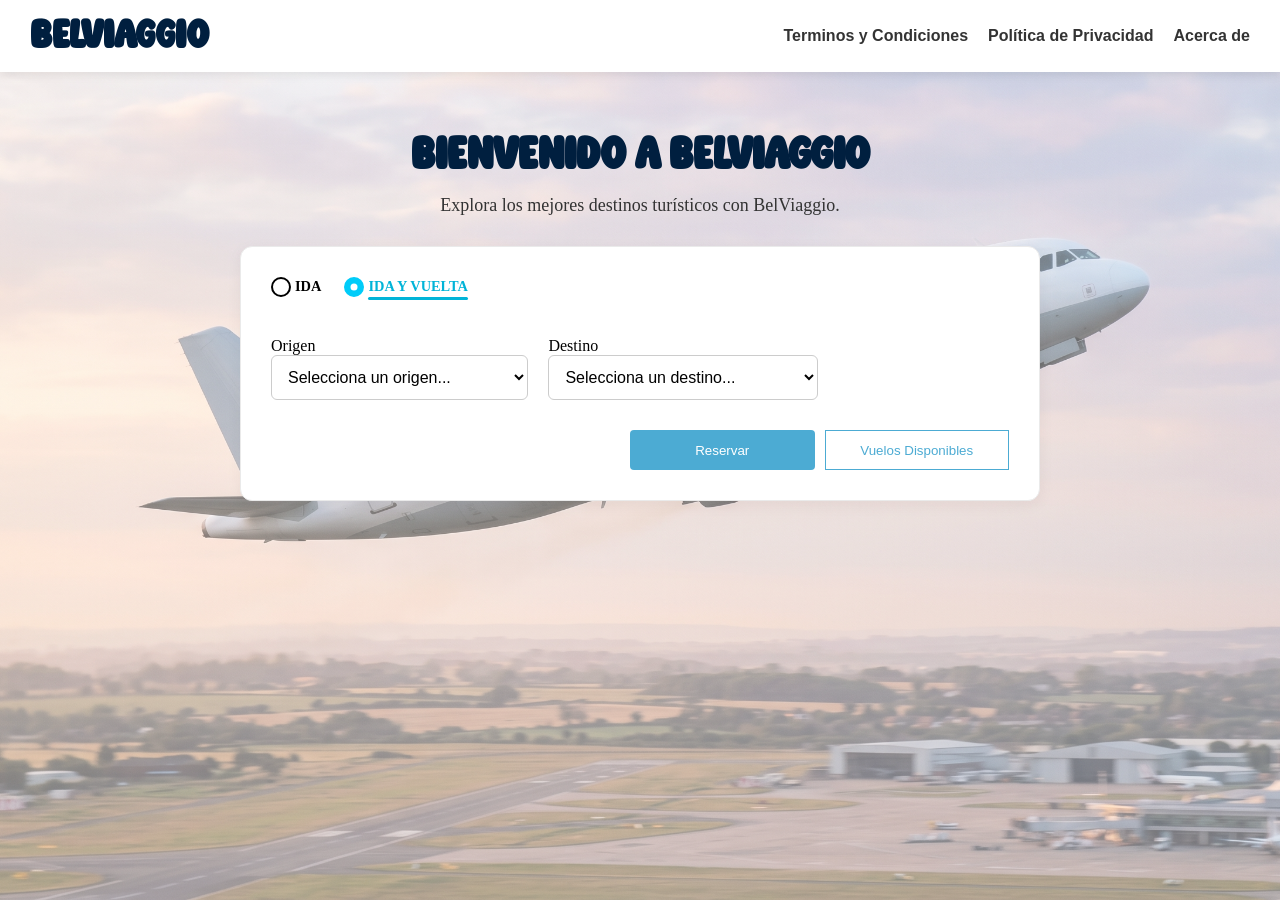
==== src/html/index.html @ 8204d9a9 "Redireccionamiento mejorado, mejora en logica" ====
<!DOCTYPE html>
<html lang="es">
<head>
    <meta charset="utf-8">
    <meta name="viewport" content="width=device-width, initial-scale=1.0">
    <title>BelViaggio - Inicio</title>
    <link rel="stylesheet" href="../css/pages/inicio.css">
</head>
<body>
    <header class="header">
        <h1 class="header-title">BelViaggio</h1>
        
        <nav class="headerNav">
            <a href="#" id="terminos" class="headerNav-link">Terminos y Condiciones</a>
            <a href="#" id="privacidad" class="headerNav-link">Política de Privacidad</a>
            <a href="#" id="acerca" class="headerNav-link">Acerca de</a>
        </nav>
    </header>
    <main>
        <div class="mainContent">
            <h2>Bienvenido a BelViaggio</h2>
            <p>Explora los mejores destinos turísticos con BelViaggio.</p>
        </div>
        
        <div class="seleccionador">
            <div class="radio-group">
                <div class="grupo-ida">
                    <input type="radio" id="ida" name="tipoViaje">
                    <label for="ida">IDA</label>
                </div>
                <div class="grupo-vuelta"> 
                    <input type="radio" id="vuelta" name="tipoViaje" checked>
                    <label for="vuelta">IDA Y VUELTA</label>
                </div>
            </div>

            <div class="contenedor-inputs">
                <div class="input-grupo">
                    <label for="origen">Origen</label>
                    <select id="origen">
                        <option value="" disabled selected>Selecciona un origen...</option>
                        <option value="Caracas">Caracas</option>
                        <option value="Valencia">Valencia</option>
                        <option value="Maracaibo">Maracaibo</option>
                        <option value="Porlamar">Porlamar</option>
                        <option value="Madrid">Madrid</option>
                        <option value="Bogotá">Bogotá</option>
                        <option value="Miami">Miami</option>
                        <option value="Panamá">Panamá</option>
                        <option value="Buenos Aires">Buenos Aires</option>
                        <option value="Lima">Lima</option>
                    </select>
                </div>
                
                <div class="input-grupo">
                    <label for="destino">Destino</label>
                    <select id="destino">
                        <option value="" disabled selected>Selecciona un destino...</option>
                        <option value="Caracas">Caracas</option>
                        <option value="Valencia">Valencia</option>
                        <option value="Maracaibo">Maracaibo</option>
                        <option value="Porlamar">Porlamar</option>
                        <option value="Madrid">Madrid</option>
                        <option value="Bogotá">Bogotá</option>
                        <option value="Miami">Miami</option>
                        <option value="Panamá">Panamá</option>
                        <option value="Buenos Aires">Buenos Aires</option>
                        <option value="Lima">Lima</option>
                    </select>
                </div>
            </div>
            <div class="contenedor-botones">
                <button class="reservar">Reservar</button>
                <button class="vuelos" onclick="window.location.href='vuelos.html'">Vuelos Disponibles</button>
            </div>
        </div>

    </main> 
    <script src="../js/index.js"></script>
</body>
</html>
---- src/css/pages/inicio.css ----
@import url('../components/botones.css');
@import url('../layouts/divs.css');
@import url('../components/input.css');
body{
    overflow: hidden;
}
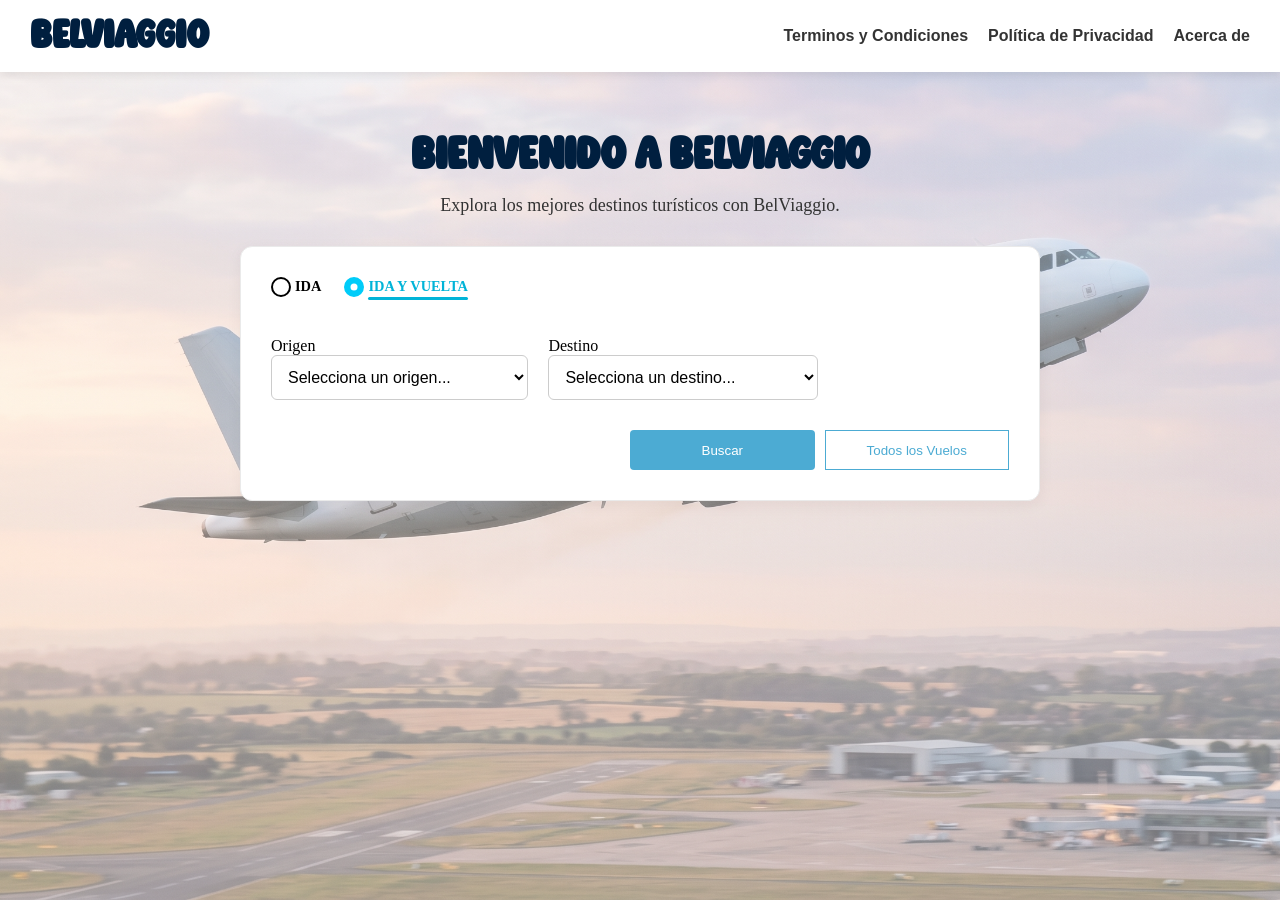
==== commit feeac7d5: "Implemento base de termminos y condiciones" ====
--- a/src/html/index.html
+++ b/src/html/index.html
@@ -70,12 +70,28 @@
                 </div>
             </div>
             <div class="contenedor-botones">
-                <button class="reservar">Reservar</button>
-                <button class="vuelos" onclick="window.location.href='vuelos.html'">Vuelos Disponibles</button>
+                <button class="reservar">Buscar</button>
+                <button class="vuelos" onclick="window.location.href='vuelos.html'">Todos los Vuelos</button>
             </div>
         </div>
 
     </main> 
     <script src="../js/index.js"></script>
+    <dialog id="modal-terminos" class="modal-legal">
+        <div class="modal-header">
+            <h2 style="font-family: 'Chunky', sans-serif; margin: 0;">Términos y Condiciones</h2>
+            <button id="cerrar-terminos" class="btn-cerrar">&times;</button>
+        </div>
+        <div class="modal-body">
+            <p>Bienvenido a BelViaggio. Al utilizar nuestro sistema de reservas, aceptas los siguientes términos:</p>
+            <ol class="lista-legal">
+                <li><strong>Uso de la Plataforma:</strong> BelViaggio es una interfaz diseñada para la búsqueda y simulación de reservas de vuelos comerciales.</li>
+                <li><strong>Veracidad de la Información:</strong> El usuario se compromete a proporcionar datos exactos y verdaderos al momento de realizar cualquier reserva.</li>
+                <li><strong>Disponibilidad y Precios:</strong> Los asientos y los estados de los vuelos están sujetos a la disponibilidad del sistema en tiempo real.</li>
+                <li><strong>Políticas de Cancelación:</strong> Toda modificación o cancelación de un vuelo procesado dependerá exclusivamente de las normativas de la aerolínea correspondiente.</li>
+                <li><strong>Propiedad Intelectual:</strong> El logotipo, diseño y código fuente de BelViaggio están protegidos y son de uso exclusivo de sus creadores.</li>
+            </ol>
+        </div>
+    </dialog>
 </body>
 </html>
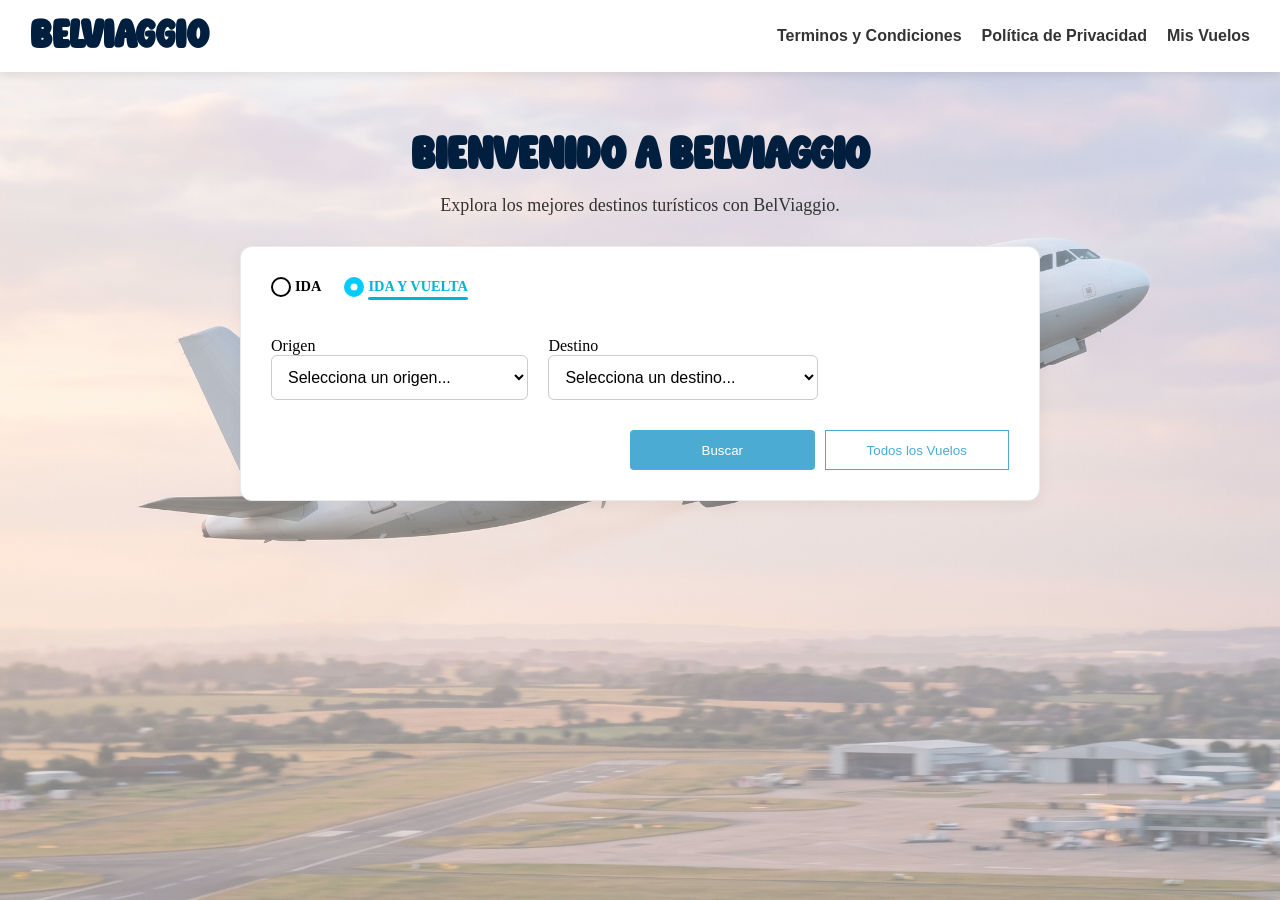
==== commit 58a9da75: "mis vuelos" ====
--- a/src/html/index.html
+++ b/src/html/index.html
@@ -1,19 +1,23 @@
 <!DOCTYPE html>
 <html lang="es">
+
 <head>
     <meta charset="utf-8">
     <meta name="viewport" content="width=device-width, initial-scale=1.0">
     <title>BelViaggio - Inicio</title>
     <link rel="stylesheet" href="../css/pages/inicio.css">
+    <link rel="icon" type="image/png" href="../../img/logoTab.png">
+
 </head>
+
 <body>
     <header class="header">
-        <h1 class="header-title">BelViaggio</h1>
-        
+        <h1 class="header-title"><a href="index.html" style="text-decoration: none; color: inherit;">BelViaggio</a></h1>
+
         <nav class="headerNav">
             <a href="#" id="terminos" class="headerNav-link">Terminos y Condiciones</a>
             <a href="#" id="privacidad" class="headerNav-link">Política de Privacidad</a>
-            <a href="#" id="acerca" class="headerNav-link">Acerca de</a>
+            <a href="misVuelos.html" id="mis-vuelos" class="headerNav-link">Mis Vuelos</a>
         </nav>
     </header>
     <main>
@@ -21,14 +25,14 @@
             <h2>Bienvenido a BelViaggio</h2>
             <p>Explora los mejores destinos turísticos con BelViaggio.</p>
         </div>
-        
+
         <div class="seleccionador">
             <div class="radio-group">
                 <div class="grupo-ida">
                     <input type="radio" id="ida" name="tipoViaje">
                     <label for="ida">IDA</label>
                 </div>
-                <div class="grupo-vuelta"> 
+                <div class="grupo-vuelta">
                     <input type="radio" id="vuelta" name="tipoViaje" checked>
                     <label for="vuelta">IDA Y VUELTA</label>
                 </div>
@@ -51,7 +55,7 @@
                         <option value="Lima">Lima</option>
                     </select>
                 </div>
-                
+
                 <div class="input-grupo">
                     <label for="destino">Destino</label>
                     <select id="destino">
@@ -75,7 +79,7 @@
             </div>
         </div>
 
-    </main> 
+    </main>
     <script src="../js/index.js"></script>
     <dialog id="modal-terminos" class="modal-legal">
         <div class="modal-header">
@@ -83,15 +87,53 @@
             <button id="cerrar-terminos" class="btn-cerrar">&times;</button>
         </div>
         <div class="modal-body">
-            <p>Bienvenido a BelViaggio. Al utilizar nuestro sistema de reservas, aceptas los siguientes términos:</p>
+            <p><strong>Última actualización: Mayo de 2026</strong></p>
+            <p>Bienvenido a BelViaggio. Al acceder y utilizar este simulador de reservas de vuelos, usted acepta cumplir
+                con los siguientes Términos y Condiciones. Si no está de acuerdo con alguna de estas disposiciones, le
+                rogamos que no utilice el sistema.</p>
             <ol class="lista-legal">
-                <li><strong>Uso de la Plataforma:</strong> BelViaggio es una interfaz diseñada para la búsqueda y simulación de reservas de vuelos comerciales.</li>
-                <li><strong>Veracidad de la Información:</strong> El usuario se compromete a proporcionar datos exactos y verdaderos al momento de realizar cualquier reserva.</li>
-                <li><strong>Disponibilidad y Precios:</strong> Los asientos y los estados de los vuelos están sujetos a la disponibilidad del sistema en tiempo real.</li>
-                <li><strong>Políticas de Cancelación:</strong> Toda modificación o cancelación de un vuelo procesado dependerá exclusivamente de las normativas de la aerolínea correspondiente.</li>
-                <li><strong>Propiedad Intelectual:</strong> El logotipo, diseño y código fuente de BelViaggio están protegidos y son de uso exclusivo de sus creadores.</li>
+                <li><strong>Naturaleza de la Plataforma:</strong> BelViaggio es una plataforma de demostración y
+                    simulación desarrollada con fines académicos y de arquitectura de software. No es una aerolínea
+                    real, ni una agencia de viajes comercial. Ninguna reserva procesada a través de este sistema genera
+                    boletos de vuelo auténticos, cargos financieros, ni obligaciones contractuales de transporte.</li>
+                <li><strong>Uso del Sistema:</strong> El usuario se compromete a utilizar la plataforma únicamente para
+                    fines de prueba y simulación del flujo de interfaz de usuario. Queda estrictamente prohibido:
+                    <ul style="margin-top: 10px; margin-bottom: 0;">
+                        <li style="margin-bottom: 5px;">Utilizar la plataforma para actividades fraudulentas o
+                            engañosas.</li>
+                        <li>Intentar vulnerar la seguridad del sistema, inyectar código malicioso o alterar la lógica de
+                            asignación de asientos.</li>
+                    </ul>
+                </li>
+                <li><strong>Ingreso de Datos y Veracidad:</strong> Aunque el sistema es una simulación, el flujo exige
+                    la introducción de datos estructurados (nombres, documentos, fechas) para demostrar el
+                    funcionamiento de las validaciones normativas aeronáuticas (reglas IATA/FAA). El usuario es libre de
+                    utilizar datos ficticios para sus pruebas.</li>
+                <li><strong>Disponibilidad y Estados de Vuelo:</strong> La disponibilidad de rutas, los estados (ej.
+                    "Abordando", "En reserva") y la capacidad de los asientos del avión mostrados en la plataforma son
+                    generados dinámicamente de forma aleatoria por el algoritmo del sistema y no reflejan inventarios
+                    reales de ninguna aerolínea.</li>
+                <li><strong>Propiedad Intelectual:</strong> El diseño de la interfaz, el código fuente (HTML, CSS,
+                    JavaScript modular), la lógica de negocio y el nombre "BelViaggio" son propiedad intelectual de sus
+                    desarrolladores. Se prohíbe su reproducción comercial sin autorización expresa.</li>
+                <li><strong>Limitación de Responsabilidad:</strong> Los creadores de BelViaggio no se hacen responsables
+                    por malentendidos, expectativas de viaje reales, ni por el uso indebido de la plataforma por parte
+                    de terceros.</li>
             </ol>
         </div>
     </dialog>
+
+    <dialog id="modal-alerta" class="modal-legal">
+        <div class="modal-header">
+            <h2 style="font-family: 'Chunky', sans-serif; margin: 0;">Atención</h2>
+            <button id="cerrar-alerta" class="btn-cerrar">&times;</button>
+        </div>
+        <div class="modal-body" style="text-align: center;">
+            <p id="mensaje-alerta" style="font-size: 1.1rem; margin-bottom: 20px;"></p>
+            <button id="btn-entendido-alerta" class="reservar"
+                style="display: inline-flex; width: auto; padding: 10px 20px;">Entendido</button>
+        </div>
+    </dialog>
 </body>
+
 </html>
